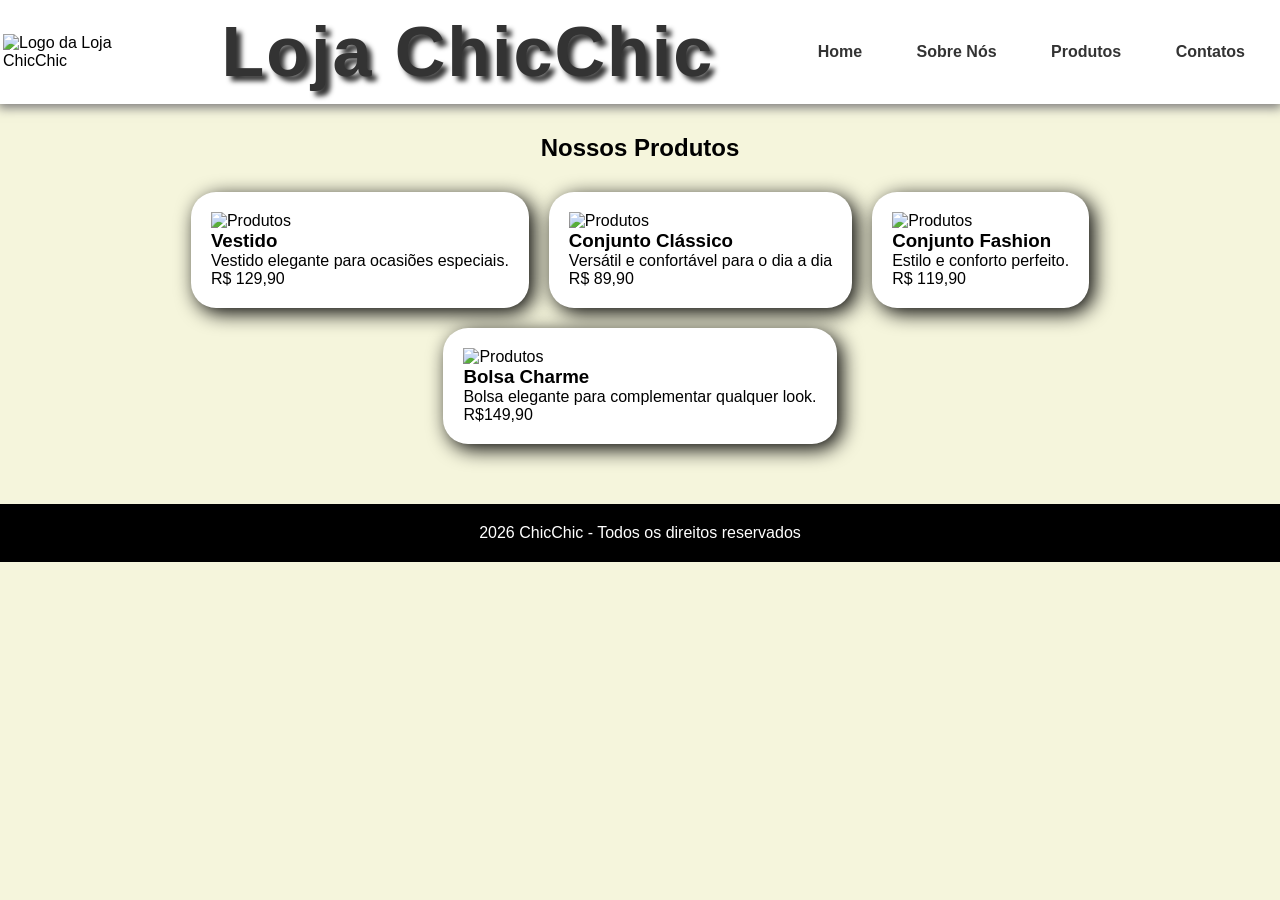
==== produtos.html @ c8c82bd5 "meu primeiro site" ====
<!DOCTYPE html>
<html lang="pt-br">
<head>
    <meta charset="UTF-8">
    <meta name="viewport" content="width=device-width, initial-scale=1.0">
    <title>Produtos - Loja ChicChic</title>
    <link rel="stylesheet" href="estilos.css">
</head>
<body>
    <header>

    <img src="imagens/logo.png" alt="Logo da Loja ChicChic" class="logo">

    <h1 class="nomedosite">Loja ChicChic</h1>

    <nav>
        <a href="index.html">Home</a>
        <a href="sobre.html">Sobre Nós</a>
        <a href="produtos.html">Produtos</a>
        <a href="contatos.html">Contatos</a>
    </nav>
   </header>
   <main>
    <section class="destaque">
        <h2>Nossos Produtos</h2>
        <div class="cards">
        <div class="card">
        <img src="imagens/produto1.png" alt="Produtos">
        <h3>Vestido</h3>
        <p>Vestido elegante para ocasiões especiais.</p><span>R$ 129,90</span>
        </div>
        <div class="card">
        <img src="imagens/produto2.png" alt="Produtos">
        <h3>Conjunto Clássico</h3>
        <p>Versátil e confortável para o dia a dia</p>
        <span>R$ 89,90</span>
        </div>
        <div class="card">
        <img src="imagens/produto3.png" alt="Produtos">
        <h3>Conjunto Fashion</h3>
        <p>Estilo e conforto perfeito.</p>
        <span>R$ 119,90</span>
        </div>
        <div class="card">
        <img src="imagens/produto4.png" alt="Produtos">
        <h3>Bolsa Charme</h3>
        <p>Bolsa elegante para complementar qualquer look.</p>
        <span>R$149,90</span>
    </div>
    </section>


   </main>









   <footer>
    <p>2026 ChicChic - Todos os direitos reservados</p>
   </footer>
</body>
</html>
---- estilos.css ----
* {
    margin: 0;
    padding: 0;
    box-sizing: border-box;
}
    
body{
    background-color: beige;
    font-family: Arial, Helvetica, sans-serif;
    overflow-x: hidden; /* esconde a barra de rolagem horizontal */
}

header{
    background-color: white;
    display: grid; /* Organiza os itens dentro de uma tabela/grade */
    grid-template-columns: auto 1fr auto; /* Cria 3 colunas, 2 de tamanho automatico e 1 de tamanho livre */
    align-items: center;
    padding: 12px 10px 12px 3px; /* Preenchimento cima ebaixo de 12px e dos lados 3px */
    box-shadow: 0 2px 10px 2px rgb(126, 125, 125); /* cria uma sombra ao redor do cabeçalho */
}

.logo{
    width: 140px;
}

.nomedosite{
    margin: 0;
    font-size: 70px;
    text-shadow: 5px 5px 5px #333;
    font-family: 'Segoe UI', Tahoma, Geneva, Verdana, sans-serif;
    font-weight: 800; /* grossura da fonte */
    letter-spacing: 2px;
    color: #333;
    justify-self: center; /* Centraliza apenas este item dentro da própria tabela */
}

nav a{
    text-decoration: none; /* remove o sublinhado padrão */
    color: #333;
    font-weight: 800;
    margin: 25px; /* Cria espaço à esquerda entre cada link do menu */
}
nav a:hover{ /* Aplica estilização quando o ponteiro do mouse está sobre o link */
    color: palevioletred;
}

.banner{
    width: 90%; /* Faz a imagem ocupar 90% da largura da tela */
    margin: 0;
    display: block; /* Remover os espaços de dentro dessa linha */
    justify-self: center;
}

.destaque{
    padding: 30px 20px;
    text-align: center;
}

.cards{
    display: flex; /* Organiza os cards em flexbox */
    flex-wrap: wrap; /* permite que os cards passem para outra linha em telas menores */
    gap: 20px; /* espaço entre os cards, horizontal e vertucal */
    justify-content: center;
    margin-top: 30px;
}

.card{
    background-color: white;
    box-shadow: 5px 5px 20px rgb(0,0,1);
    padding: 20px;
    border-radius: 25px;
    text-align: left;
}

form{
max-width: 500px;
background-color: grey;
padding: 30px;
border-radius: 8px;
box-sizing: border-box;
}

label{
    display: block; /* Cada label ocupa linha completa */ 
}

input{
    width: 100%;
    padding: 8px;
    border: 1px solid black;
    border-radius: 5px;
    box-sizing: border-box;
}

button{
    margin-top: 20px;
    padding: 8px;
    border: none;
    border-radius: 5px;
    background-color: black;
    color: aqua;
    cursor: pointer;
    font-size: 1rem;
    font-weight: bold;
}

button:hover{
    background-color: darkgrey;
    transform: translateY(-2px); /* move o botão dois pixels para cima, criando a sensação de elevação */
    box-shadow: o 4px 10px rgb(109, 106, 106);
}

button:active{
    transform: translateY(0);
    box-shadow: none;
}

footer{
    background-color: black;
    color: white;
    text-align: center;
    padding: 20px;
    margin-top: 30px;

}
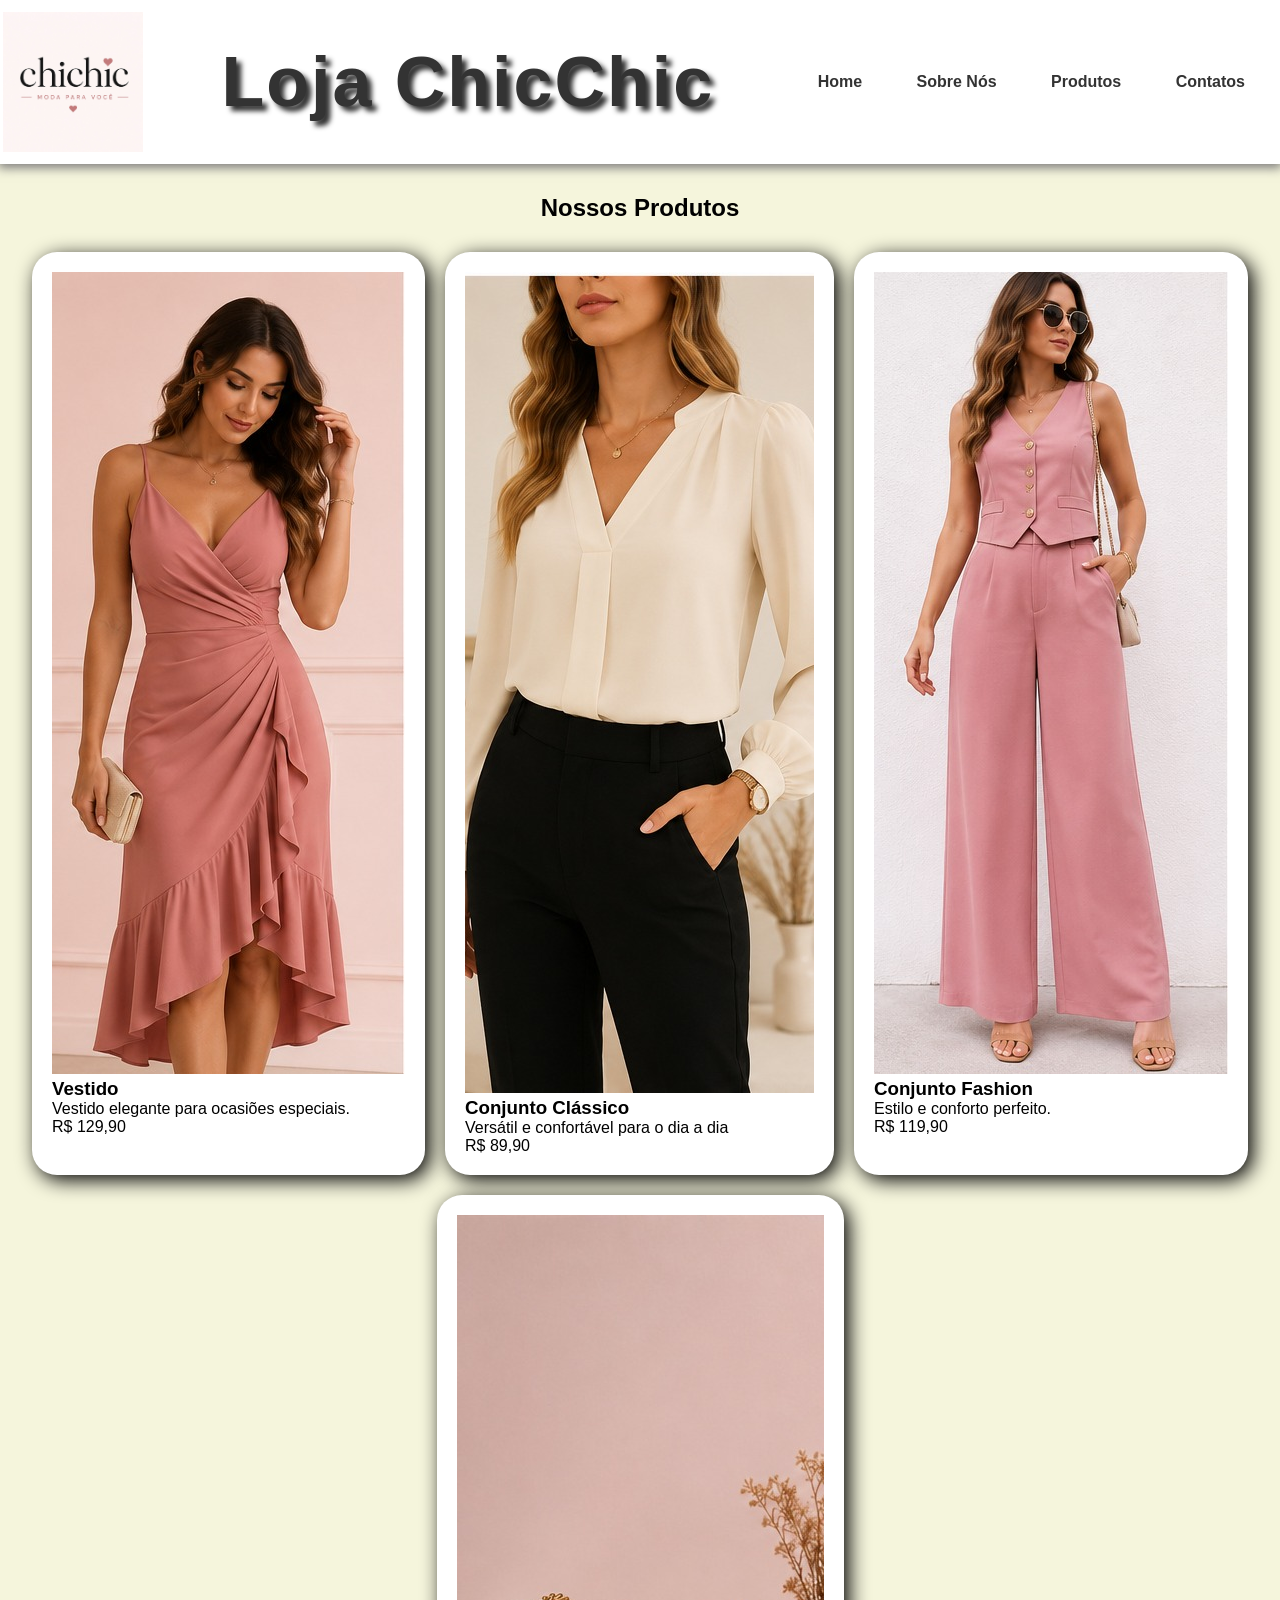
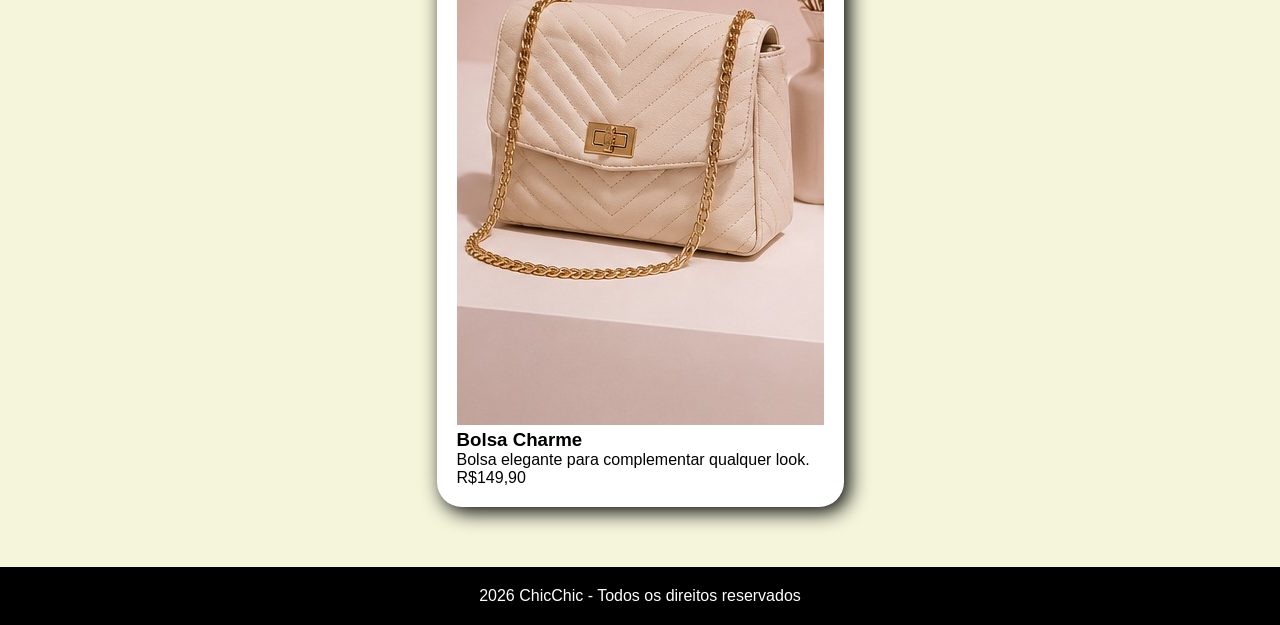
==== commit bbe557cc: "Add favicon link to produtos.html" ====
--- a/produtos.html
+++ b/produtos.html
@@ -4,6 +4,7 @@
     <meta charset="UTF-8">
     <meta name="viewport" content="width=device-width, initial-scale=1.0">
     <title>Produtos - Loja ChicChic</title>
+    <link rel="shortcut icon" href="imagens/icone link.png" type="image/x-icon">
     <link rel="stylesheet" href="estilos.css">
 </head>
 <body>
@@ -64,4 +65,4 @@
     <p>2026 ChicChic - Todos os direitos reservados</p>
    </footer>
 </body>
-</html>+</html>
